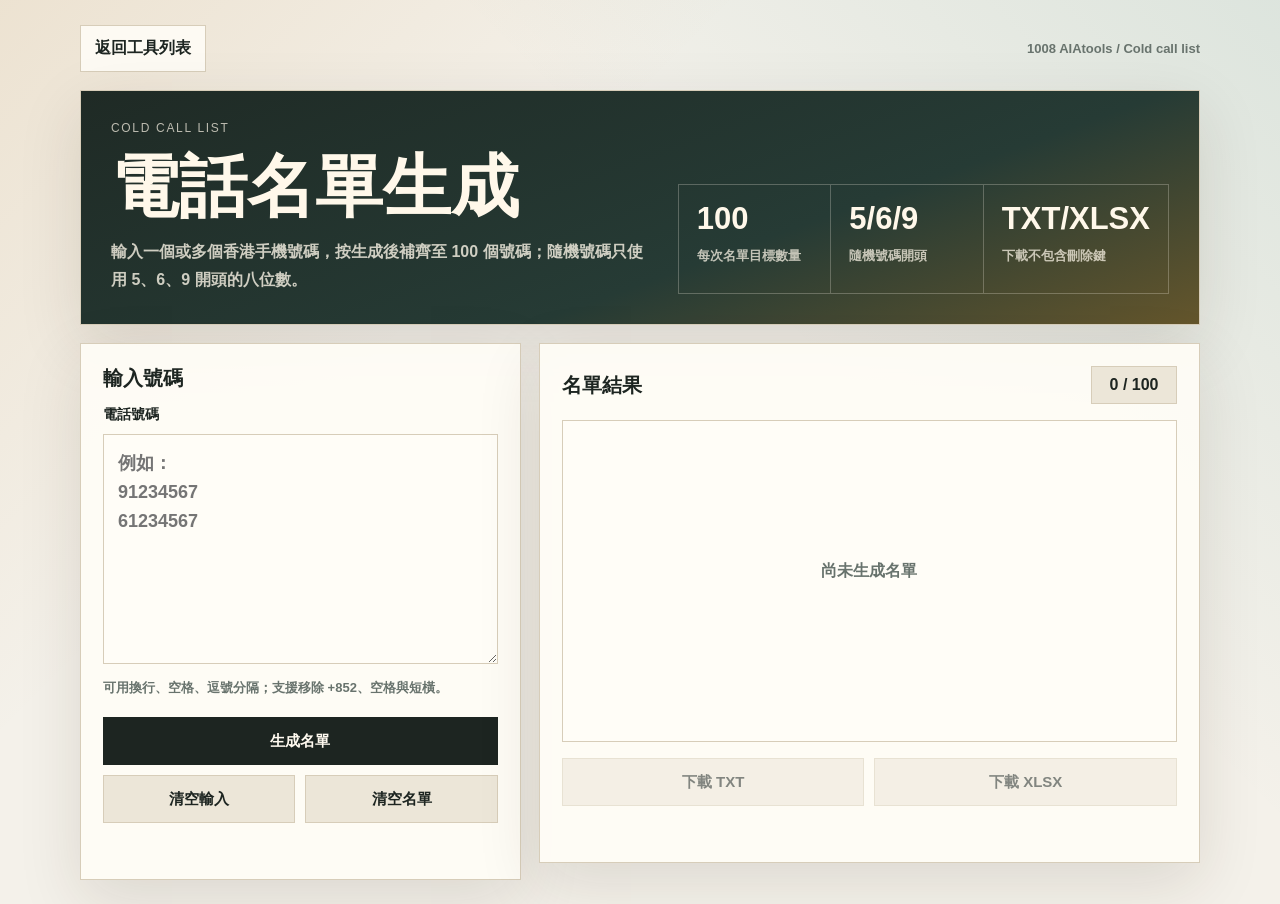
==== templates/cold_call_list.html @ bc822680 "Add cold call list tool" ====
<!DOCTYPE html>
<html lang="zh-TW">
<head>
    <meta charset="UTF-8">
    <meta name="viewport" content="width=device-width, initial-scale=1.0">
    <title>AIAtools - Cold call list</title>
    <style>
        *, *::before, *::after { box-sizing: border-box; margin: 0; padding: 0; }

        :root {
            --bg: #f4f1ea;
            --surface: #fffdf7;
            --surface-2: #ece6d8;
            --ink: #1d2521;
            --muted: #68736d;
            --line: #d7cdb9;
            --focus: #0f766e;
            --accent: #b7791f;
            --danger: #a33a2a;
            --shadow: 0 20px 60px rgba(46, 35, 17, 0.12);
        }

        body {
            min-height: 100vh;
            font-family: "Noto Sans TC", "Microsoft JhengHei", "PingFang TC", sans-serif;
            background:
                linear-gradient(135deg, rgba(183,121,31,0.12), transparent 34%),
                linear-gradient(225deg, rgba(15,118,110,0.10), transparent 38%),
                var(--bg);
            color: var(--ink);
            padding: 24px 16px;
        }

        a { color: inherit; }

        .shell {
            width: min(1120px, 100%);
            margin: 0 auto;
            display: grid;
            gap: 18px;
        }

        .topbar {
            display: flex;
            align-items: center;
            justify-content: space-between;
            gap: 14px;
            min-height: 48px;
        }

        .back {
            border: 1px solid var(--line);
            background: rgba(255,253,247,0.88);
            color: var(--ink);
            text-decoration: none;
            font-weight: 800;
            padding: 12px 14px;
        }

        .session {
            color: var(--muted);
            font-size: 13px;
            font-weight: 700;
            text-align: right;
        }

        .hero {
            border: 1px solid var(--line);
            background: linear-gradient(160deg, #1f2a25 0%, #263b35 62%, #b7791f 150%);
            color: #fff8ea;
            box-shadow: var(--shadow);
            padding: 30px;
            display: grid;
            grid-template-columns: 1.05fr 0.95fr;
            gap: 24px;
            align-items: end;
        }

        .eyebrow {
            font-size: 12px;
            letter-spacing: 0.14em;
            text-transform: uppercase;
            color: rgba(255,248,234,0.7);
            margin-bottom: 20px;
        }

        h1 {
            font-family: "Noto Serif TC", "Microsoft JhengHei", serif;
            font-size: clamp(38px, 6vw, 68px);
            line-height: 0.96;
            letter-spacing: 0;
            margin-bottom: 18px;
        }

        .hero p {
            color: rgba(255,248,234,0.78);
            line-height: 1.75;
            max-width: 560px;
            font-weight: 600;
        }

        .stat-strip {
            display: grid;
            grid-template-columns: repeat(3, 1fr);
            border: 1px solid rgba(255,248,234,0.25);
        }

        .stat {
            min-height: 108px;
            padding: 18px;
            border-right: 1px solid rgba(255,248,234,0.25);
        }

        .stat:last-child { border-right: 0; }

        .stat strong {
            display: block;
            font-size: 31px;
            line-height: 1;
            margin-bottom: 12px;
        }

        .stat span {
            color: rgba(255,248,234,0.72);
            font-size: 13px;
            font-weight: 700;
        }

        .workspace {
            display: grid;
            grid-template-columns: minmax(300px, 0.8fr) minmax(0, 1.2fr);
            gap: 18px;
            align-items: start;
        }

        .panel {
            border: 1px solid var(--line);
            background: rgba(255,253,247,0.92);
            box-shadow: var(--shadow);
            padding: 22px;
        }

        .panel-title {
            display: flex;
            align-items: center;
            justify-content: space-between;
            gap: 12px;
            margin-bottom: 16px;
        }

        h2 {
            font-size: 20px;
            line-height: 1.2;
        }

        .count {
            min-width: 86px;
            text-align: center;
            border: 1px solid var(--line);
            background: var(--surface-2);
            color: var(--ink);
            font-weight: 900;
            padding: 9px 10px;
        }

        label {
            display: block;
            font-size: 14px;
            font-weight: 800;
            margin-bottom: 10px;
        }

        textarea {
            width: 100%;
            min-height: 230px;
            resize: vertical;
            border: 1px solid var(--line);
            background: var(--surface);
            color: var(--ink);
            padding: 14px;
            font: 700 18px/1.6 "Noto Sans TC", "Microsoft JhengHei", sans-serif;
            outline: none;
        }

        textarea:focus {
            border-color: var(--focus);
            box-shadow: 0 0 0 3px rgba(15,118,110,0.14);
        }

        .helper {
            margin-top: 10px;
            color: var(--muted);
            font-size: 13px;
            line-height: 1.6;
            font-weight: 650;
        }

        .actions {
            display: grid;
            grid-template-columns: 1fr 1fr;
            gap: 10px;
            margin-top: 18px;
        }

        button {
            border: 0;
            cursor: pointer;
            font: 900 15px "Noto Sans TC", "Microsoft JhengHei", sans-serif;
            min-height: 48px;
        }

        button:disabled {
            cursor: not-allowed;
            opacity: 0.55;
        }

        .primary {
            grid-column: 1 / -1;
            background: var(--ink);
            color: #fffaf0;
        }

        .secondary {
            border: 1px solid var(--line);
            background: var(--surface-2);
            color: var(--ink);
        }

        .result-panel {
            min-height: 520px;
            display: grid;
            grid-template-rows: auto minmax(300px, 1fr) auto;
        }

        .phone-list {
            border: 1px solid var(--line);
            background: var(--surface);
            max-height: 610px;
            overflow: auto;
        }

        .empty {
            display: grid;
            place-items: center;
            min-height: 300px;
            color: var(--muted);
            font-weight: 800;
            text-align: center;
            padding: 24px;
        }

        .phone-row {
            min-height: 46px;
            display: grid;
            grid-template-columns: 1fr 82px;
            align-items: center;
            border-bottom: 1px solid var(--line);
        }

        .phone-row:last-child { border-bottom: 0; }

        .phone-number {
            font: 900 18px/1 "Noto Sans Mono", "Consolas", monospace;
            letter-spacing: 0.04em;
            padding: 0 16px;
        }

        .delete {
            height: 100%;
            min-height: 46px;
            border-left: 1px solid var(--line);
            background: transparent;
            color: var(--danger);
        }

        .download-bar {
            display: grid;
            grid-template-columns: 1fr 1fr;
            gap: 10px;
            margin-top: 16px;
        }

        .status {
            margin-top: 12px;
            color: var(--muted);
            min-height: 22px;
            font-size: 13px;
            line-height: 1.6;
            font-weight: 750;
        }

        .error { color: var(--danger); }

        @media (max-width: 880px) {
            body { padding: 14px; }
            .hero { grid-template-columns: 1fr; padding: 24px; }
            .stat-strip { grid-template-columns: 1fr; }
            .stat { border-right: 0; border-bottom: 1px solid rgba(255,248,234,0.25); }
            .stat:last-child { border-bottom: 0; }
            .workspace { grid-template-columns: 1fr; }
            .topbar { align-items: stretch; flex-direction: column; }
            .session { text-align: left; }
        }

        @media (max-width: 520px) {
            .actions, .download-bar { grid-template-columns: 1fr; }
            .phone-row { grid-template-columns: 1fr 72px; }
            .phone-number { font-size: 16px; }
        }
    </style>
</head>
<body>
<main class="shell">
    <nav class="topbar" aria-label="工具導覽">
        <a class="back" href="/">返回工具列表</a>
        <div class="session">1008 AIAtools / Cold call list</div>
    </nav>

    <section class="hero">
        <div>
            <div class="eyebrow">Cold call list</div>
            <h1>電話名單生成</h1>
            <p>輸入一個或多個香港手機號碼，按生成後補齊至 100 個號碼；隨機號碼只使用 5、6、9 開頭的八位數。</p>
        </div>
        <div class="stat-strip" aria-label="生成規則">
            <div class="stat"><strong>100</strong><span>每次名單目標數量</span></div>
            <div class="stat"><strong>5/6/9</strong><span>隨機號碼開頭</span></div>
            <div class="stat"><strong>TXT/XLSX</strong><span>下載不包含刪除鍵</span></div>
        </div>
    </section>

    <section class="workspace">
        <div class="panel">
            <div class="panel-title">
                <h2>輸入號碼</h2>
            </div>
            <label for="seedNumbers">電話號碼</label>
            <textarea id="seedNumbers" placeholder="例如：&#10;91234567&#10;61234567"></textarea>
            <div class="helper">可用換行、空格、逗號分隔；支援移除 +852、空格與短橫。</div>
            <div class="actions">
                <button class="primary" id="generateBtn" type="button">生成名單</button>
                <button class="secondary" id="clearInputBtn" type="button">清空輸入</button>
                <button class="secondary" id="clearListBtn" type="button">清空名單</button>
            </div>
            <div class="status" id="statusText"></div>
        </div>

        <div class="panel result-panel">
            <div class="panel-title">
                <h2>名單結果</h2>
                <div class="count"><span id="listCount">0</span> / 100</div>
            </div>
            <div class="phone-list" id="phoneList">
                <div class="empty">尚未生成名單</div>
            </div>
            <div>
                <div class="download-bar">
                    <button class="secondary" id="downloadTxtBtn" type="button" disabled>下載 TXT</button>
                    <button class="secondary" id="downloadXlsxBtn" type="button" disabled>下載 XLSX</button>
                </div>
                <div class="status" id="downloadStatus"></div>
            </div>
        </div>
    </section>
</main>

<script>
    let phoneNumbers = [];
    let pingInterval = null;

    const seedInput = document.getElementById('seedNumbers');
    const phoneList = document.getElementById('phoneList');
    const listCount = document.getElementById('listCount');
    const statusText = document.getElementById('statusText');
    const downloadStatus = document.getElementById('downloadStatus');
    const generateBtn = document.getElementById('generateBtn');
    const clearInputBtn = document.getElementById('clearInputBtn');
    const clearListBtn = document.getElementById('clearListBtn');
    const downloadTxtBtn = document.getElementById('downloadTxtBtn');
    const downloadXlsxBtn = document.getElementById('downloadXlsxBtn');

    function startKeepAlive() {
        if (pingInterval) return;
        pingInterval = setInterval(() => fetch('/api/ping').catch(() => {}), 60000);
    }

    function normalizePhoneNumber(value) {
        let digits = String(value || '').replace(/\D+/g, '');
        if (digits.startsWith('852') && digits.length === 11) {
            digits = digits.slice(3);
        }
        return /^[569]\d{7}$/.test(digits) ? digits : null;
    }

    function parseSeedNumbers(text) {
        const matches = String(text || '').match(/(?:\+?852[\s-]*)?[569](?:[\s-]*\d){7}/g) || [];
        const seen = new Set();
        const valid = [];
        const invalid = [];

        matches.forEach((match) => {
            const phone = normalizePhoneNumber(match);
            if (!phone) {
                invalid.push(match.trim());
                return;
            }
            if (!seen.has(phone)) {
                seen.add(phone);
                valid.push(phone);
            }
        });

        return { valid, invalid };
    }

    function randomPhoneNumber() {
        const prefixes = ['5', '6', '9'];
        let phone = prefixes[Math.floor(Math.random() * prefixes.length)];
        while (phone.length < 8) {
            phone += Math.floor(Math.random() * 10);
        }
        return phone;
    }

    function buildList(seedNumbers) {
        const seen = new Set(seedNumbers);
        const output = seedNumbers.slice(0, 100);

        while (output.length < 100) {
            const candidate = randomPhoneNumber();
            if (!seen.has(candidate)) {
                seen.add(candidate);
                output.push(candidate);
            }
        }

        return output;
    }

    function setStatus(message, isError = false) {
        statusText.textContent = message;
        statusText.classList.toggle('error', isError);
    }

    function setDownloadStatus(message, isError = false) {
        downloadStatus.textContent = message;
        downloadStatus.classList.toggle('error', isError);
    }

    function renderList() {
        listCount.textContent = phoneNumbers.length;
        downloadTxtBtn.disabled = phoneNumbers.length === 0;
        downloadXlsxBtn.disabled = phoneNumbers.length === 0;

        if (!phoneNumbers.length) {
            phoneList.innerHTML = '<div class="empty">尚未生成名單</div>';
            return;
        }

        phoneList.innerHTML = '';
        phoneNumbers.forEach((phone, index) => {
            const row = document.createElement('div');
            row.className = 'phone-row';

            const number = document.createElement('div');
            number.className = 'phone-number';
            number.textContent = phone;

            const deleteBtn = document.createElement('button');
            deleteBtn.className = 'delete';
            deleteBtn.type = 'button';
            deleteBtn.textContent = '刪除';
            deleteBtn.addEventListener('click', () => {
                phoneNumbers.splice(index, 1);
                setDownloadStatus('');
                renderList();
            });

            row.append(number, deleteBtn);
            phoneList.appendChild(row);
        });
    }

    function generateList() {
        const parsed = parseSeedNumbers(seedInput.value);
        if (!parsed.valid.length) {
            phoneNumbers = [];
            renderList();
            setStatus('請輸入至少一個有效的 5、6、9 開頭八位電話號碼。', true);
            return;
        }

        phoneNumbers = buildList(parsed.valid);
        renderList();

        const clipped = parsed.valid.length > 100 ? '；已保留前 100 個有效號碼' : '';
        const invalid = parsed.invalid.length ? `；忽略 ${parsed.invalid.length} 個無效項目` : '';
        setStatus(`已生成 ${phoneNumbers.length} 個號碼，其中 ${Math.min(parsed.valid.length, 100)} 個來自輸入${clipped}${invalid}。`);
        setDownloadStatus('');
    }

    function downloadBlob(blob, filename) {
        const url = URL.createObjectURL(blob);
        const link = document.createElement('a');
        link.href = url;
        link.download = filename;
        document.body.appendChild(link);
        link.click();
        link.remove();
        URL.revokeObjectURL(url);
    }

    function downloadTxt() {
        if (!phoneNumbers.length) return;
        const blob = new Blob([phoneNumbers.join('\n') + '\n'], { type: 'text/plain;charset=utf-8' });
        downloadBlob(blob, 'cold_call_list.txt');
        setDownloadStatus('TXT 已生成。');
    }

    async function downloadXlsx() {
        if (!phoneNumbers.length) return;
        downloadXlsxBtn.disabled = true;
        setDownloadStatus('正在生成 XLSX...');

        try {
            const response = await fetch('/api/cold-call-list/xlsx', {
                method: 'POST',
                headers: { 'Content-Type': 'application/json' },
                body: JSON.stringify({ numbers: phoneNumbers })
            });

            if (!response.ok) {
                const data = await response.json().catch(() => ({}));
                throw new Error(data.error || 'XLSX 生成失敗');
            }

            const blob = await response.blob();
            downloadBlob(blob, 'cold_call_list.xlsx');
            setDownloadStatus('XLSX 已生成。');
        } catch (error) {
            setDownloadStatus(error.message || 'XLSX 生成失敗', true);
        } finally {
            downloadXlsxBtn.disabled = phoneNumbers.length === 0;
        }
    }

    generateBtn.addEventListener('click', generateList);
    clearInputBtn.addEventListener('click', () => {
        seedInput.value = '';
        seedInput.focus();
        setStatus('');
    });
    clearListBtn.addEventListener('click', () => {
        phoneNumbers = [];
        renderList();
        setStatus('');
        setDownloadStatus('');
    });
    downloadTxtBtn.addEventListener('click', downloadTxt);
    downloadXlsxBtn.addEventListener('click', downloadXlsx);

    renderList();
    startKeepAlive();
</script>
</body>
</html>
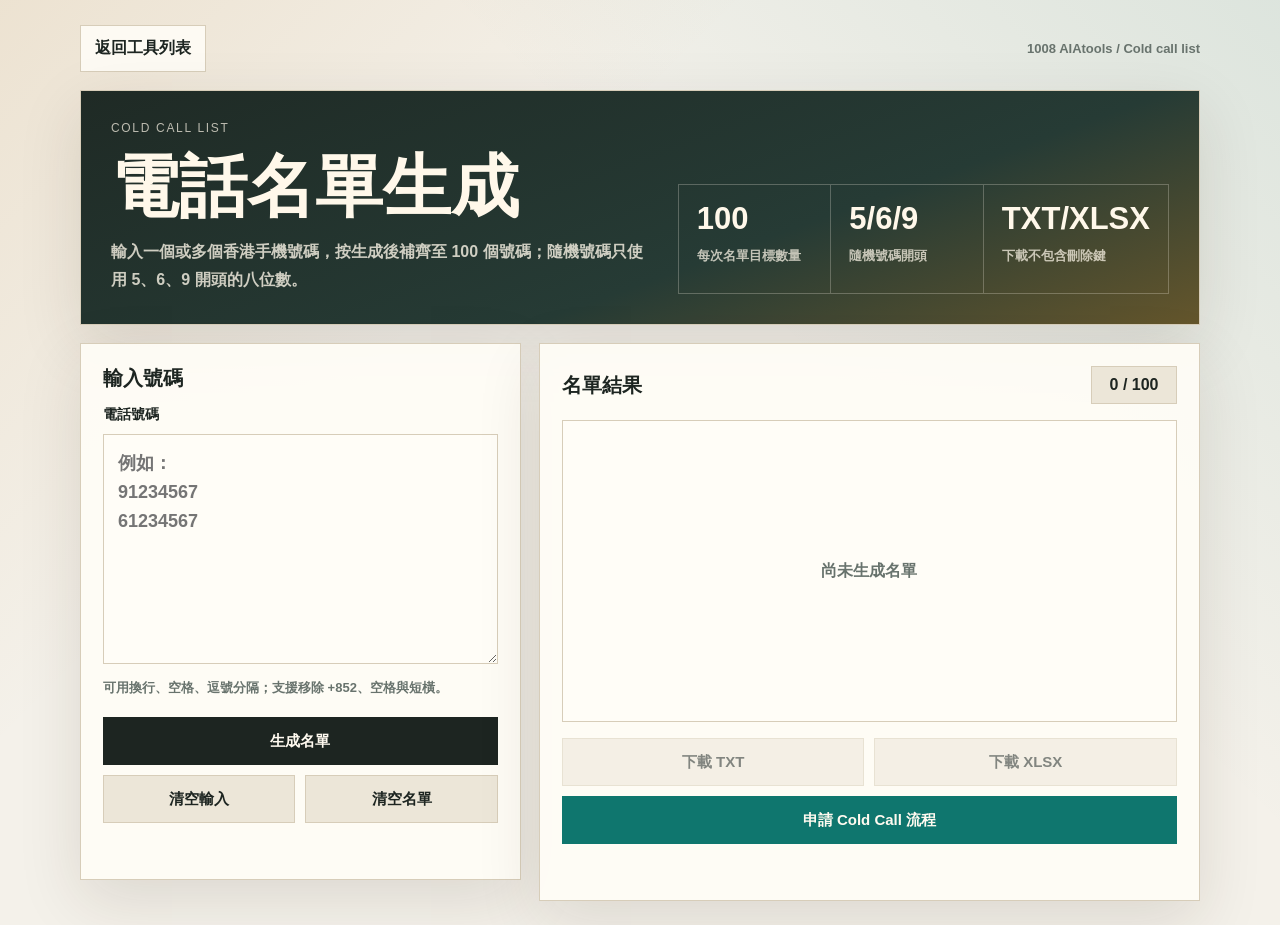
==== commit d8dd8d29: "Add cold call application link" ====
--- a/templates/cold_call_list.html
+++ b/templates/cold_call_list.html
@@ -278,6 +278,29 @@
             grid-template-columns: 1fr 1fr;
             gap: 10px;
             margin-top: 16px;
+        }
+
+        .application-link {
+            display: flex;
+            align-items: center;
+            justify-content: center;
+            width: 100%;
+            min-height: 48px;
+            margin-top: 10px;
+            padding: 12px 16px;
+            border: 1px solid var(--focus);
+            background: var(--focus);
+            color: #fffaf0;
+            text-align: center;
+            text-decoration: none;
+            font: 900 15px "Noto Sans TC", "Microsoft JhengHei", sans-serif;
+        }
+
+        .application-link:hover { background: #0b5f59; }
+
+        .application-link:focus-visible {
+            outline: 3px solid rgba(15,118,110,0.3);
+            outline-offset: 3px;
         }
 
         .status {
@@ -358,6 +381,11 @@
                     <button class="secondary" id="downloadTxtBtn" type="button" disabled>下載 TXT</button>
                     <button class="secondary" id="downloadXlsxBtn" type="button" disabled>下載 XLSX</button>
                 </div>
+                <a class="application-link"
+                   href="https://forms.office.com/pages/responsepage.aspx?id=cpPGV5dH20qnXWcOm70b-vhMtQ_F8aFDm-MQeoWn2O5UM1VMWEVUWTJPQTFQMzY1WlNKMVhOV0JRRy4u&amp;origin=lprLink&amp;route=shorturl"
+                   target="_blank"
+                   rel="noopener noreferrer"
+                   aria-label="開啟申請 Cold Call 流程表格（新視窗）">申請 Cold Call 流程</a>
                 <div class="status" id="downloadStatus"></div>
             </div>
         </div>
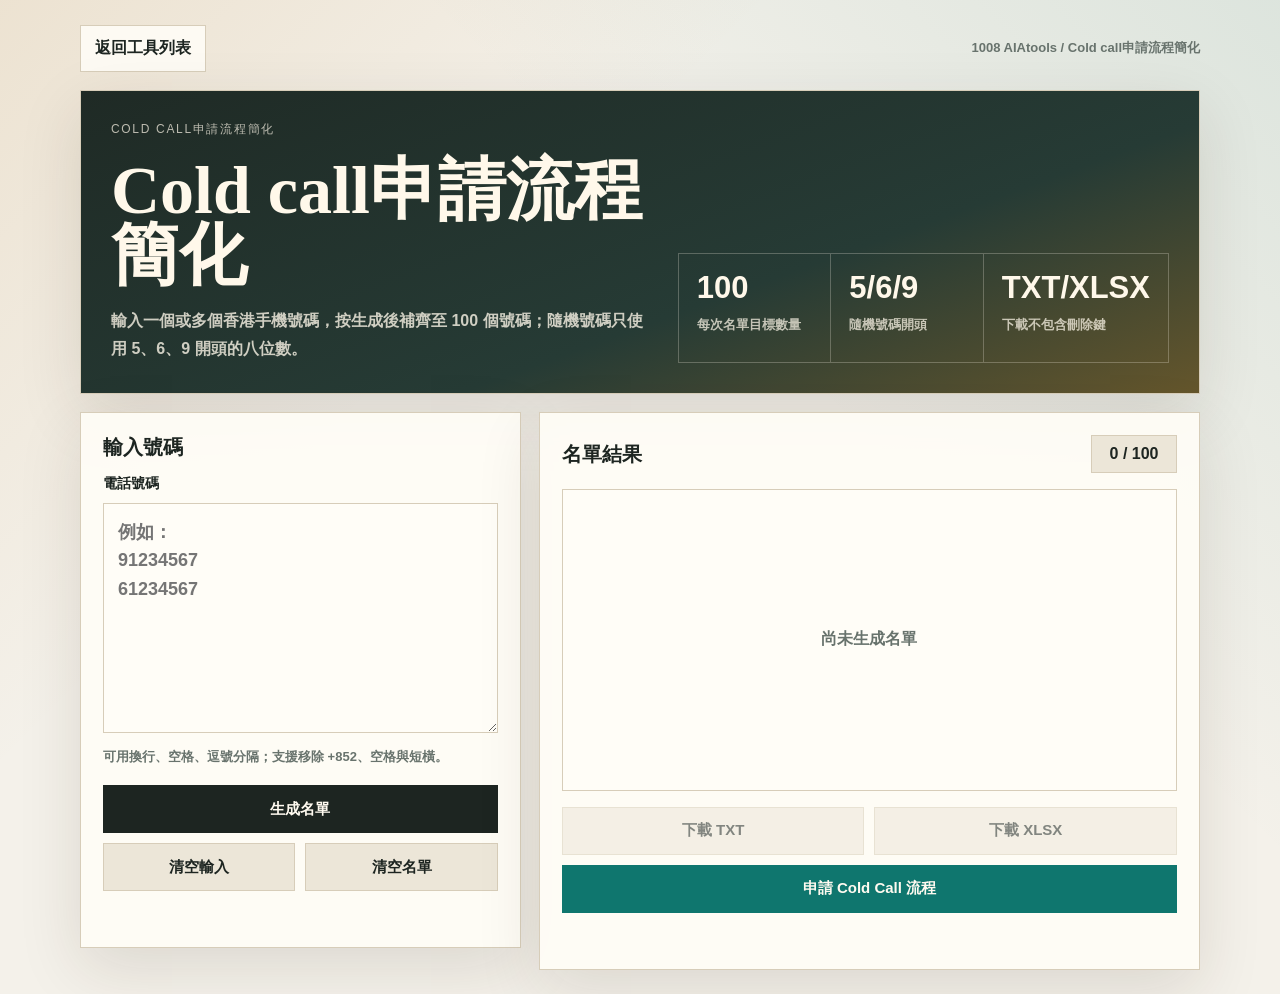
==== commit af7d1b83: "Add unified AIAtools portal authentication" ====
--- a/templates/cold_call_list.html
+++ b/templates/cold_call_list.html
@@ -3,7 +3,7 @@
 <head>
     <meta charset="UTF-8">
     <meta name="viewport" content="width=device-width, initial-scale=1.0">
-    <title>AIAtools - Cold call list</title>
+    <title>AIAtools - Cold call申請流程簡化</title>
     <style>
         *, *::before, *::after { box-sizing: border-box; margin: 0; padding: 0; }
 
@@ -336,13 +336,13 @@
 <main class="shell">
     <nav class="topbar" aria-label="工具導覽">
         <a class="back" href="/">返回工具列表</a>
-        <div class="session">1008 AIAtools / Cold call list</div>
+        <div class="session">1008 AIAtools / Cold call申請流程簡化</div>
     </nav>
 
     <section class="hero">
         <div>
-            <div class="eyebrow">Cold call list</div>
-            <h1>電話名單生成</h1>
+            <div class="eyebrow">Cold call申請流程簡化</div>
+            <h1>Cold call申請流程簡化</h1>
             <p>輸入一個或多個香港手機號碼，按生成後補齊至 100 個號碼；隨機號碼只使用 5、6、9 開頭的八位數。</p>
         </div>
         <div class="stat-strip" aria-label="生成規則">
